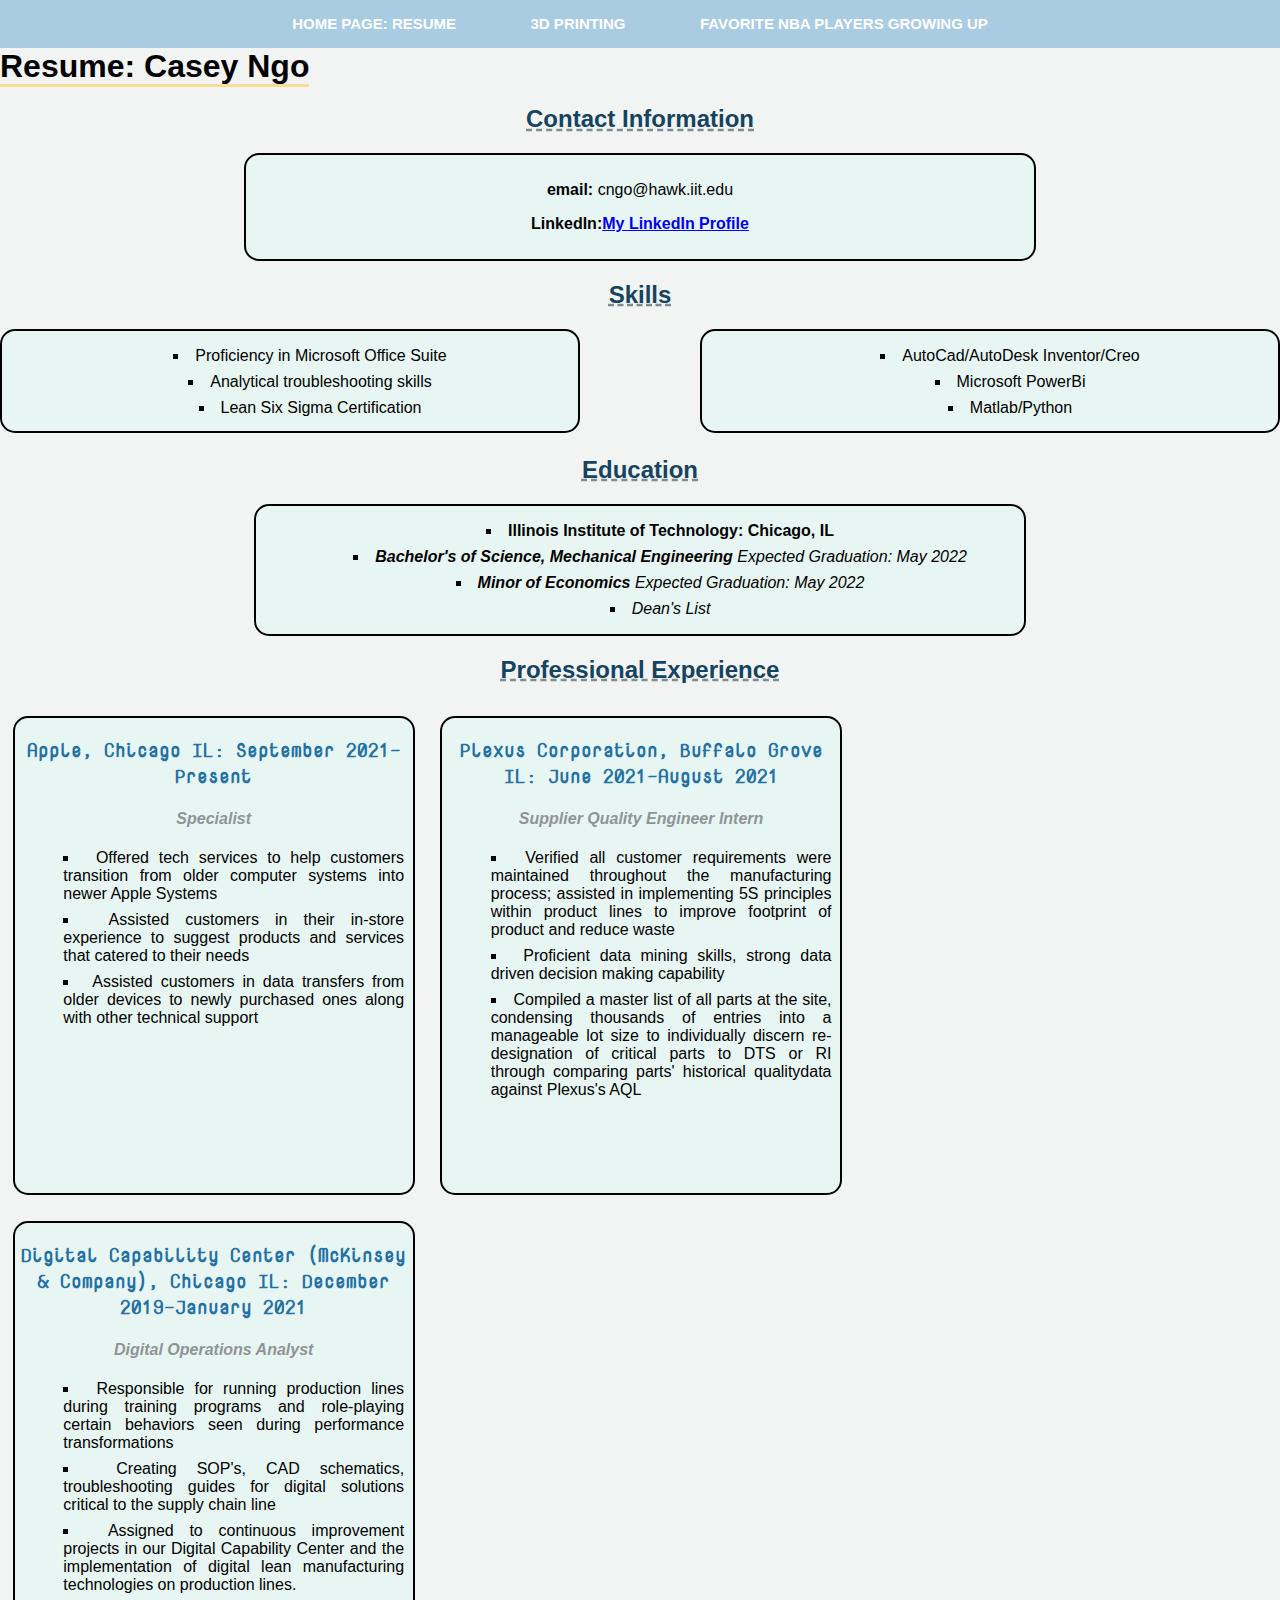
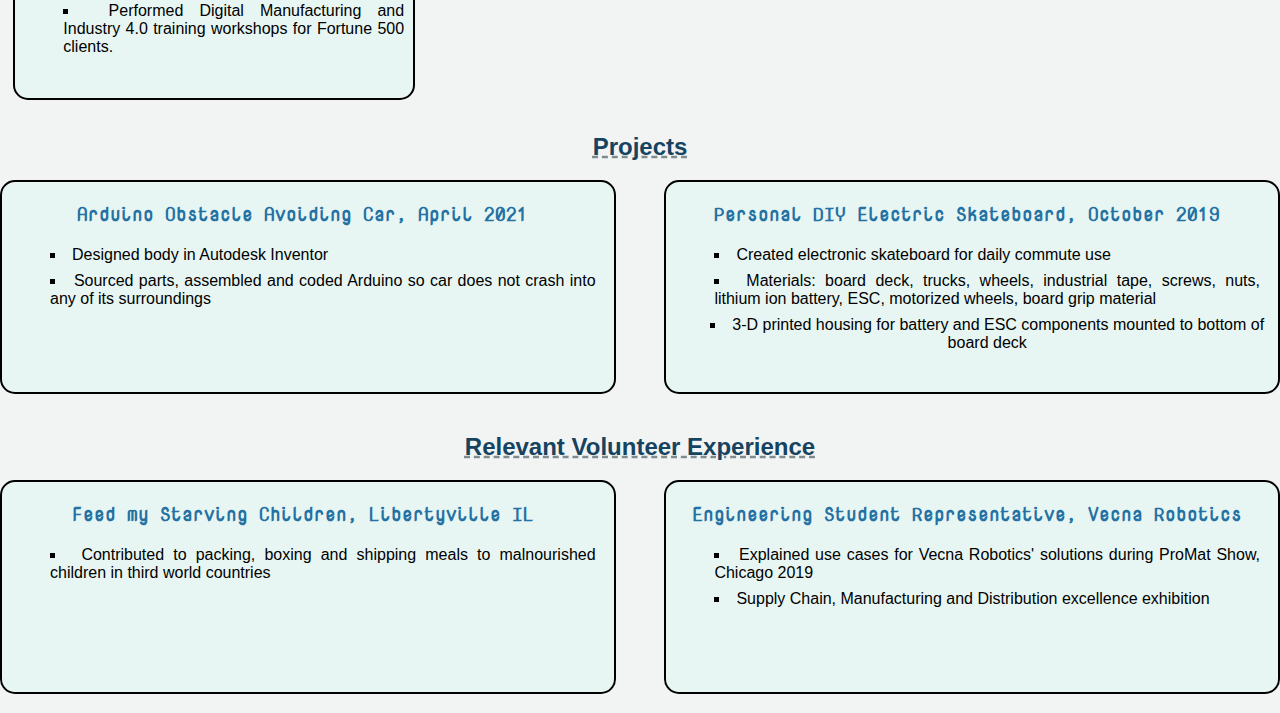
==== index.html @ f9700b0b "added files from project 2 to project 3 folder" ====
<!DOCTYPE html>
<html lang="en">
<head>
  <meta charset="UTF-8">
  <title>ITMD-361 Project 2</title>
  <link rel="stylesheet" type="text/css" href="css/normalize.css">
  <link rel="stylesheet" type="text/css" href="css/style.css"> 
  <link rel="preconnect" href="https://fonts.googleapis.com">
  <link rel="preconnect" href="https://fonts.gstatic.com" crossorigin>
  <link href="https://fonts.googleapis.com/css2?family=Nova+Mono&display=swap" rel="stylesheet">
</head>
  <body>
    <nav class="main_nav">
      <div class="nav_">
        <div class="list">
          <ul>
            <li><a href="index.html">Home Page&colon; Resume</a></li>
            <li><a href="3d_printing.html">3D Printing</a></li>
            <li><a href="favoritenbaplayers.html">Favorite NBA Players Growing Up</a></li>
          </ul>
        </div>  
      </div>
    </nav>
    <h1>Resume&colon; Casey Ngo</h1>
    <section class="contact">
    <h2 id="contactinfo">Contact Information</h2>
      <div class="contactp">
        <p><strong>email&colon; </strong>cngo&commat;hawk&period;iit&period;edu</p>
        <p><strong>LinkedIn&colon;</strong><a href="https://www.linkedin.com/in/casey-ngo-324b95174/" title="Go to Casey's LinkedIn Profile"><strong>My LinkedIn Profile</strong></a></p>	
      </div>
    </section>
    <section class="skills">
    <h2>Skills</h2>
      <div class="left">
        <div class="list">
          <ul>
            <li class="even">Proficiency in Microsoft Office Suite</li>
	    <li class="even">Analytical troubleshooting skills</li>
	    <li class="even">Lean Six Sigma Certification</li>
          </ul>
        </div>
      </div>
      <div class="right">
        <div class="list">
          <ul>
      	    <li class="even">AutoCad&sol;AutoDesk Inventor&sol;Creo</li>
	    <li class="even">Microsoft PowerBi</li>
	    <li class="even">Matlab&sol;Python</li>
          </ul>
        </div>
      </div>
    </section>
    <section class="education">
    <h2>Education</h2>
      <div class="education-content">
        <div class="list">
          <ul>
            <li class="even"><strong>Illinois Institute of Technology&colon; Chicago&comma; IL</strong></li>
	    <li class="even"><strong><em>Bachelor&apos;s of Science&comma; Mechanical Engineering</em></strong> <em>Expected Graduation&colon; May 2022</em></li>
            <li class="even"><strong><em>Minor of Economics</em></strong> <em>Expected Graduation&colon; May 2022</em></li>
            <li class="even"><em>Dean&apos;s List</em></li>
          </ul>
        </div>
      </div>
    </section>  
    <section class="experience">
    <h2>Professional Experience</h2>
      <div class="apple">
      <h3>Apple&comma; Chicago IL&colon; September 2021-Present</h3>
      <h4><em>Specialist</em></h4>
        <div class="list">
          <ul>
            <li class="even">Offered tech services to help customers transition from older computer systems into newer Apple Systems</li>
	    <li class="even">Assisted customers in their in-store experience to suggest products and services that catered to their needs</li>
	    <li class="even">Assisted customers in data transfers from older devices to newly purchased ones along with other technical support</li>
          </ul>
        </div>
      </div>
      <div class="plexus">
      <h3>Plexus Corporation&comma; Buffalo Grove IL&colon; June 2021-August 2021</h3>
      <h4><em>Supplier Quality Engineer Intern</em></h4>
        <div class="list">
          <ul>
	    <li class="even">Verified all customer requirements were maintained throughout the manufacturing process; assisted in implementing 5S principles within product lines to improve
	    footprint of product and reduce waste </li>
	    <li class="even">Proficient data mining skills&comma; strong data driven decision making capability</li>
	    <li class="even">Compiled a master list of all parts at the site&comma; condensing thousands of entries into a manageable lot size to individually discern re-designation of critical parts to
	    DTS or RI through comparing parts&apos; historical qualitydata against Plexus&apos;s AQL</li>
          </ul>
        </div>
      </div>
      <div class="dcc">
      <h3>Digital Capability Center (McKinsey &amp; Company)&comma; Chicago IL&colon; December 2019-January 2021</h3>
      <h4><em>Digital Operations Analyst</em></h4>
        <div class="list">
          <ul>
	    <li class="even">Responsible for running production lines during training programs and role-playing certain behaviors seen during performance transformations</li>
	    <li class="even">Creating SOP&apos;s&comma; CAD schematics&comma; troubleshooting guides for digital solutions critical to the supply chain line</li>
            <li class="even">Assigned to continuous improvement projects in our Digital Capability Center and the implementation of digital lean manufacturing technologies on production lines.</li>
            <li class="even">Performed Digital Manufacturing and Industry 4.0 training workshops for Fortune 500 clients.</li>
          </ul>
        </div>
      </div>
    </section>
    <section class="projects">
    <h2>Projects</h2>
      <div class="p-r">
      <h3>Arduino Obstacle Avoiding Car&comma; April 2021</h3>
        <div class="list">
          <ul>
	    <li class="even">Designed body in Autodesk Inventor</li>
	    <li class="even">Sourced parts&comma; assembled and coded Arduino so car does not crash into any of its surroundings </li>
          </ul>
        </div>
      </div>
      <div class="r-p">
      <h3>Personal DIY Electric Skateboard&comma; October 2019</h3>
        <div class="list">
          <ul>
	    <li class="even">Created electronic skateboard for daily commute use</li>
	    <li class="even">Materials&colon; board deck&comma; trucks&comma; wheels&comma; industrial tape&comma; screws&comma; nuts&comma; lithium ion battery&comma; ESC&comma; motorized wheels&comma; board grip material</li>
            <li>3-D printed housing for battery and ESC components mounted to bottom of board deck</li>
          </ul>
        </div>
      </div>
    </section>
    <section class="volunteer">
    <h2>Relevant Volunteer Experience</h2>
      <div class="p-r">
      <h3>Feed my Starving Children&comma; Libertyville IL</h3>
        <div class="list">
          <ul>
	    <li class="even">Contributed to packing&comma; boxing and shipping meals to malnourished children in third world countries</li>
          </ul>
        </div>
      </div>
      <div class="r-p">
      <h3>Engineering Student Representative&comma; Vecna Robotics</h3>
        <div class="list">
          <ul>
	    <li class="even">Explained use cases for Vecna Robotics&apos; solutions during ProMat Show&comma; Chicago 2019</li>
            <li class="even">Supply Chain&comma; Manufacturing and Distribution excellence exhibition</li>
          </ul>
        </div>
      </div>
    </section>
  </body>
</html>
---- css/style.css ----
body {
  background-color: #F2F4F4;
  font-family: Verdana, sans-serif;
}
h1, h2, h3, h4 {
  text-align: center;
}
h1 {
  padding: 15px 0px 0px 0px;
  display: inline;
  border-bottom: 3px solid #f9dd94;
}
h2 {
  color: #154360;
  text-decoration-line: underline;
  text-decoration-style: dashed;
  text-decoration-color: #7F8C8D;
}
h3 {
  font-family: 'Nova Mono', monospace;
  color: #2471A3;
}
h4 {
  color: #909497;
}
.nav_ {
  background-color: #A9CCE3;
  list-style-type: none;
}
.nav_ ul {
  list-style-type: none;
  margin: 0;
  padding: 0;
  overflow: hidden;
  text-align: center;
}
.nav_ ul li {
  list-style-type: none;
  display: inline-block;
  padding: 15px;
}
.nav_ ul li a {
  padding: 20px;
  text-align: center;
  font-size: 15px;
  color: #fff;
  text-decoration: none;
  font-weight: bold;
  text-transform: uppercase;
  font-family: Verdana, sans-serif;
  list-style-type: none;
}
/*hover*/
.nav_ li a:hover {
  color: #000;
  background-color: #ccc;
  list-style-type: none;
}
.contactp {
  text-align: center;
  padding: 10px;
  background-color: #E8F6F3;
  border: 2px solid black;
  border-radius: 15px;
  margin: 0 auto;
  width: 60%;
  overflow: hidden;
}
.skills {
  width: 100%;
  height: 175px;
  overflow: hidden;
}
.left {
  float: left;
  width: 45%;
  text-align: center;
  margin: 0;
  padding: 0;
  background-color: #E8F6F3;
  border: 2px solid black;
  border-radius: 15px;
  height: 100px;
  overflow: hidden;
}
.right {
  float: right;
  width: 45%;
  text-align: center;
  margin: 0;
  padding: 0;
  background-color: #E8F6F3;
  border: 2px solid black;
  border-radius: 15px;
  height: 100px;
  overflow: hidden;
}
.education-content {
  margin: 0 auto;
  width: 60%;
  background-color: #E8F6F3;
  border: 2px solid black;
  border-radius: 15px;
  overflow: hidden;
}
.experience {
  width: 100%;
  height: 500px;
}
.apple,
.plexus,
.dcc {
  float: left;
  width: 31%;
  text-align: center;
  height: 95%;
  overflow: hidden;
}
.apple,
.plexus,
.dcc { 
  margin: 1%;
  padding: 0px 0.5px 0px 0.5px;
  background-color: #E8F6F3;
  border: 2px solid black;
  border-radius: 15px
}
.p-r {
  float: left;
  width: 47%;
  text-align: center;
  margin: 0;
  padding-right: 10px;
  background-color: #E8F6F3;
  border: 2px solid black;
  border-radius: 15px;
  height: 70%;
}
.r-p {
  float: right;
  width: 47%;
  text-align: center;
  margin: 0;
  padding-right: 10px;
  background-color: #E8F6F3;
  border: 2px solid black;
  border-radius: 15px;
  height: 70%;
}
.projects {
  width: 100%;
  height: 300px;
  overflow: hidden;
}
.volunteer {
  width: 100%;
  height: 300px;
  overflow: hidden;
}
.exposure img,
.cad img,
.product img {
  margin: 10px;
  border-radius: 15px;
  height: 350px;
  width: 575px;
}
.exposure {
  background-color: #EBDEF0;
}
.exposure img {
  display: block;
  margin-left: auto;
  margin-right: auto;
}
.origin {
  position: absolute;
  background-color: #E8F6F3;
  border: 2px solid black;
  border-radius: 15px;
  padding: 10px;
 }
.origin {
  position: relative;
}
.cad {
  background-color: #F2D7D5;
}
.cad img {
  position: relative;
  display: block;
  margin-left: auto;
  margin-right: auto;
}
.dmodel {
  position: absolute;
  background-color: #E8F6F3;
  border: 2px solid black;
  border-radius: 15px;
  padding: 10px;
 }
.dmodel {
  position: relative;
}
.product {
  background-color: #FCF3CF;
}
.product img {
  display: block;
  margin-left: auto;
  margin-right: auto;
}
.printedprod {
  position: absolute;
  background-color: #E8F6F3;
  border: 2px solid black;
  border-radius: 15px;
  padding: 10px;
 }
.printedprod {
  position: relative;
}
.rose h2 {
  padding: 5px 0px 0px 0px;
}
.dwade h2 {
  padding: 5px 0px 0px 0px;
}
.pg h2 {
  padding: 5px 0px 0px 0px;
}
.rose {
  background-image: url("https://i.pinimg.com/736x/60/81/4c/60814cd440a38d2af1618f7da5a9a288.jpg");
  background-size: cover; 
}
.dwade {
  background-image: url("[data-uri]");
  background-size: cover; 
}
.pg {
  background-image: url("https://www.joann.com/dw/image/v2/AAMM_PRD/on/demandware.static/-/Sites-joann-product-catalog/default/dw038c2dae/images/hi-res/alt/11692746alt1.jpg?sw=556&sh=680&sm=fit");
  background-size: cover; 
}
.drose {
  margin: 0 auto;
  padding: 10px;
  background-color: #E8F6F3;
  border: 2px solid black;
  border-radius: 15px
}
.rose_accolades {
  margin:  0 auto;
  background-color: #E8F6F3;
  border: 2px solid black;
  border-radius: 15px;
  text-align: center;
  width: 55%;
}
.wade {
  margin: 0 auto;
  padding: 10px;
  background-color: #E8F6F3;
  border: 2px solid black;
  border-radius: 15px
}
.wade_accolades {
  margin: 0 auto;
  background-color: #E8F6F3;
  border: 2px solid black;
  border-radius: 15px;
  text-align: center;
  width: 55%;
}
.pg_ {
  margin: 0 auto;
  padding: 10px;
  background-color: #E8F6F3;
  border: 2px solid black;
  border-radius: 15px
}
.pg_accolades {
  margin: 0 auto;
  background-color: #E8F6F3;
  border: 2px solid black;
  border-radius: 15px;
  text-align: center;
  width: 55%;
}
.reels {
  display: block;
  margin-left: auto;
  margin-right: auto;
}
.rose_reel {
  padding: 0px 0px 15px 0px;
}
.wade_reel {
  padding: 0px 0px 15px 0px;
}
.pg_reel { 
  padding: 0px 0px 15px 0px;
}
.rose h2,
.pg h2,
.dwade h2 {
  display: block;
  margin-left: auto;
  margin-right: auto;
  background-color: white;
  width: 20%;
}
.rose h3,
.pg h3,
.dwade h3 {
  display: block;
  margin-left: auto;
  margin-right: auto;
  background-color: white;
  width: 30%;
}
.list li {
  text-align: center;
  list-style-type: square;
  list-style-position: inside;
}
li.even {
  margin: 0 auto;
  text-align: justify;
  margin: 0.5em;
} 
.skills li {
  text-align: center;
}
.education-content li {
  text-align: center;
}
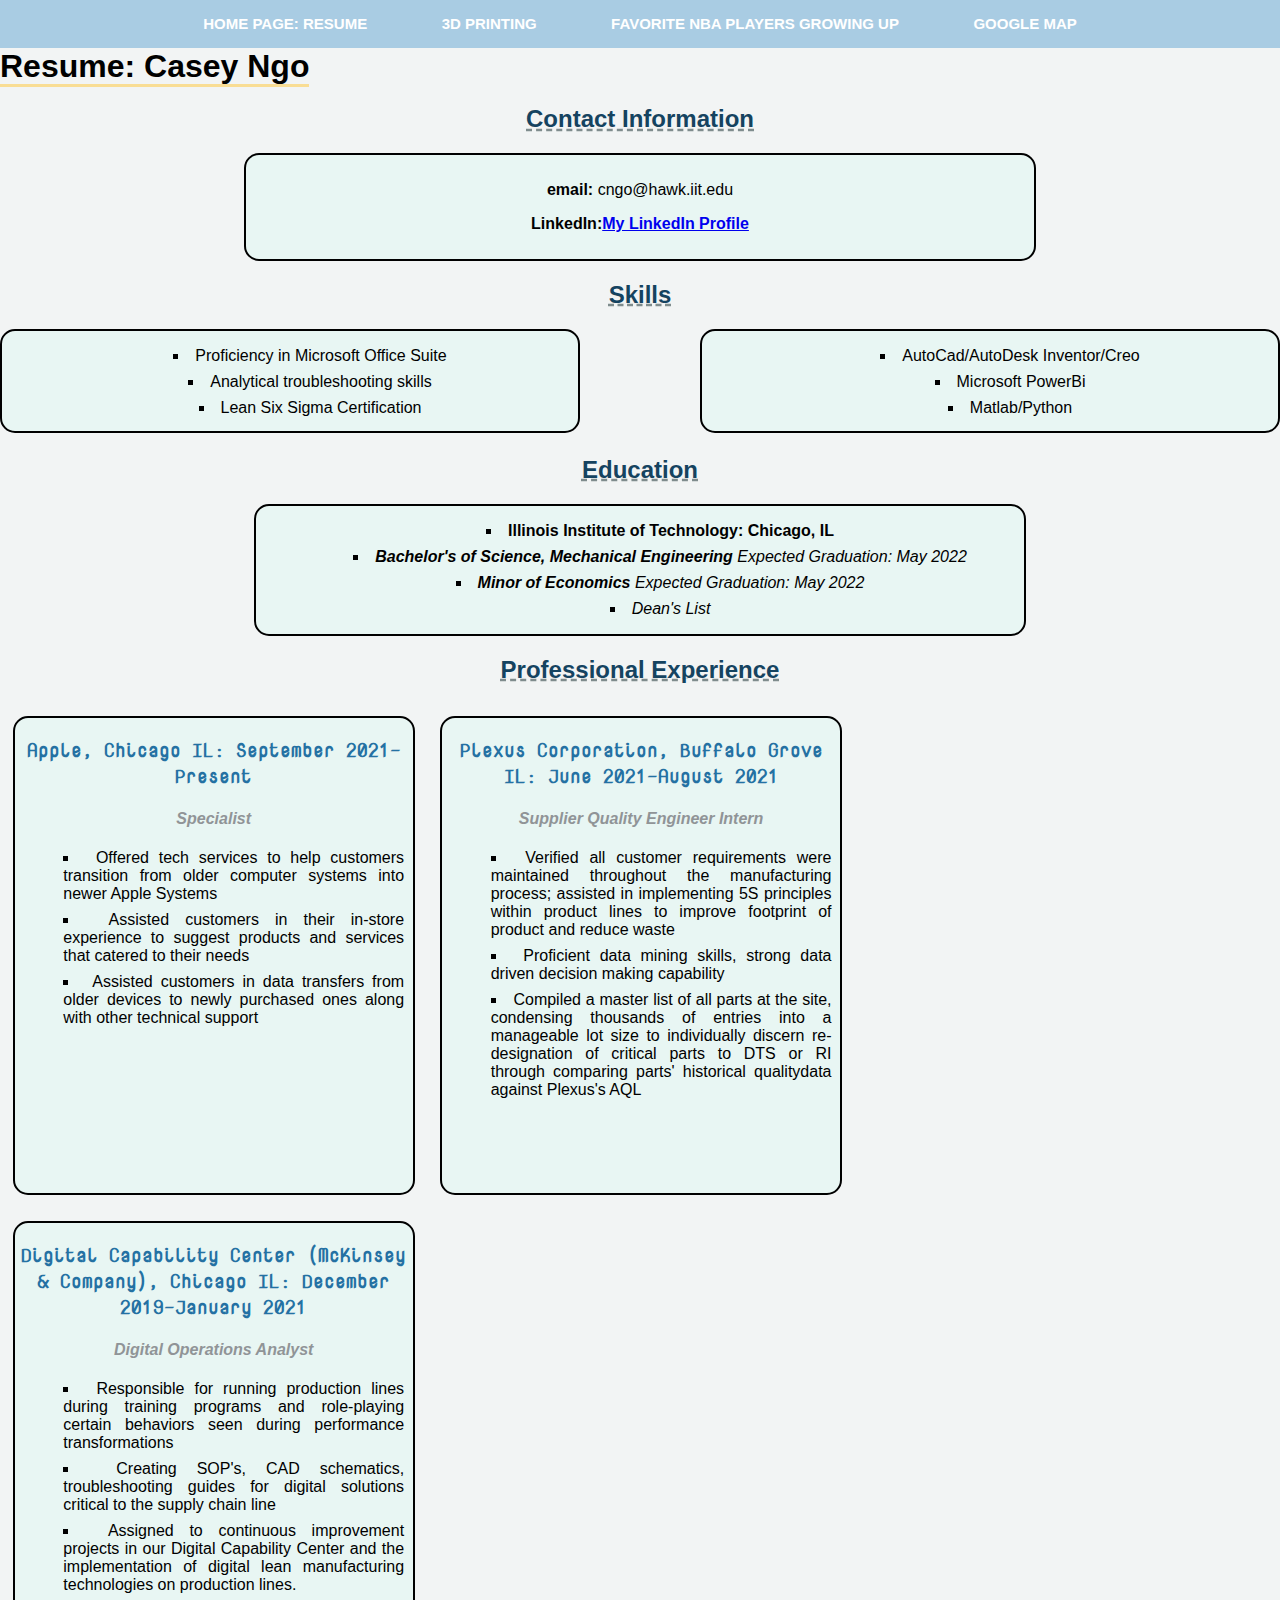
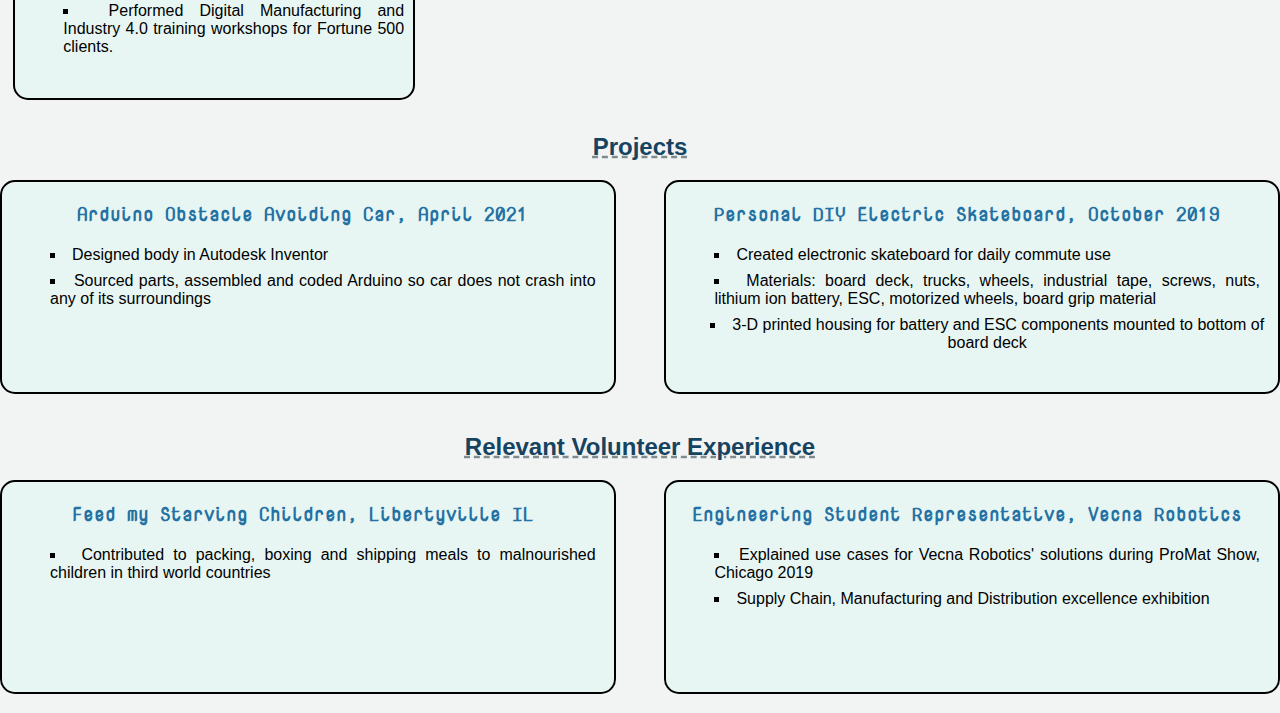
==== commit b362e7b2: "added js and google map files, changes to css" ====
--- a/index.html
+++ b/index.html
@@ -8,6 +8,7 @@
   <link rel="preconnect" href="https://fonts.googleapis.com">
   <link rel="preconnect" href="https://fonts.gstatic.com" crossorigin>
   <link href="https://fonts.googleapis.com/css2?family=Nova+Mono&display=swap" rel="stylesheet">
+  <script async  src="js/script.js"></script>
 </head>
   <body>
     <nav class="main_nav">
@@ -17,11 +18,14 @@
             <li><a href="index.html">Home Page&colon; Resume</a></li>
             <li><a href="3d_printing.html">3D Printing</a></li>
             <li><a href="favoritenbaplayers.html">Favorite NBA Players Growing Up</a></li>
+            <li><a href="googlemap.html">Google Map</a></li>
           </ul>
         </div>  
       </div>
     </nav>
-    <h1>Resume&colon; Casey Ngo</h1>
+    <div id="header">
+      <h1>Resume&colon; Casey Ngo</h1>
+    <div>
     <section class="contact">
     <h2 id="contactinfo">Contact Information</h2>
       <div class="contactp">
--- a/css/style.css
+++ b/css/style.css
@@ -334,3 +334,16 @@
 .education-content li {
   text-align: center;
 }
+#wrapper {
+  width: 900px;
+  height: 575px;
+  background-color: #655F6B;
+  margin: 0 auto;
+  overflow: hidden;
+}
+#canvas {
+  width: 800px;
+  height: 500px;
+  background-color: #531C83;
+  margin: 30px auto;
+}
